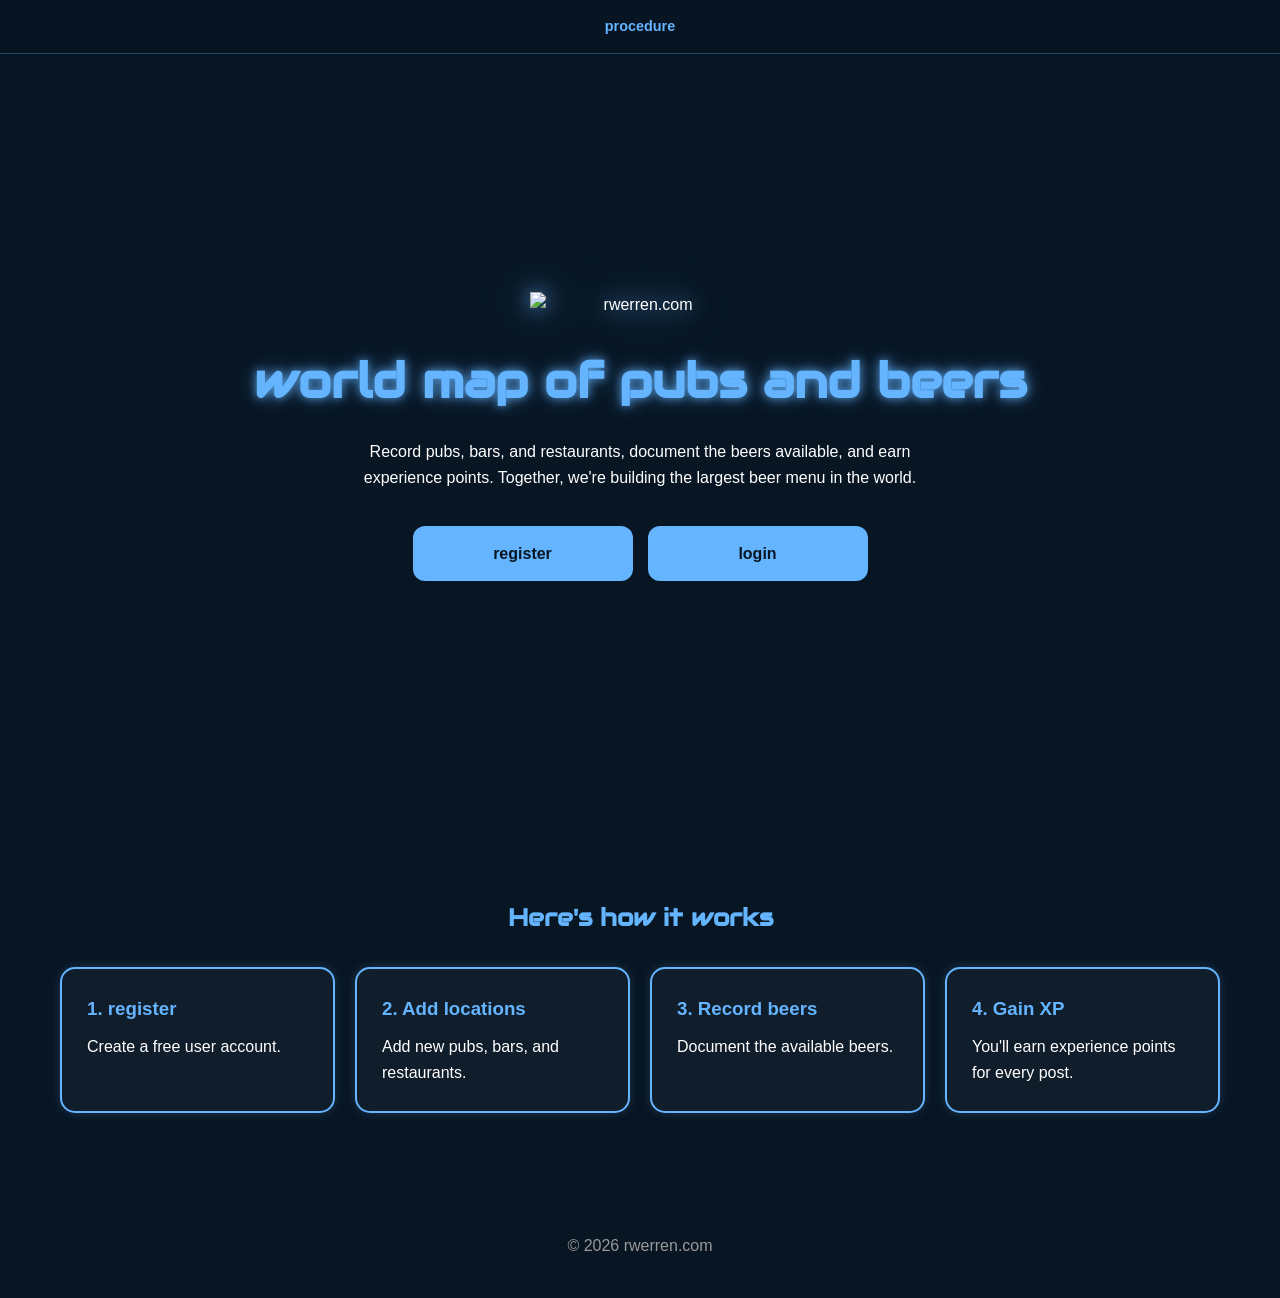
==== Bier-testumgebung/index.html @ 4f762f47 "Add files via upload" ====
<!DOCTYPE html>
<html lang="de">
<head>
<meta charset="UTF-8">
<meta name="viewport" content="width=device-width, initial-scale=1.0">
<title>Bierkarte Schweiz | rwerren.com</title>

<link href="https://fonts.googleapis.com/css2?family=Audiowide&display=swap" rel="stylesheet">

<style>

:root{
    --bg:#081624;
    --card:#10263a;
    --blue:#64b4ff;
    --text:#ffffff;
}

*{
    margin:0;
    padding:0;
    box-sizing:border-box;
}

html{
    scroll-behavior:smooth;
}

body{
    background:var(--bg);
    color:var(--text);
    font-family:Arial,sans-serif;
    line-height:1.6;
}

/* ==========================
   Navigation
   ========================== */

nav{
    position:sticky;
    top:0;
    z-index:1000;

    background:rgba(8,22,36,0.95);

    backdrop-filter:blur(10px);

    display:flex;
    justify-content:center;
    gap:20px;

    padding:15px;

    border-bottom:1px solid rgba(100,180,255,.3);
}

nav a{
    color:var(--blue);
    text-decoration:none;
    font-size:0.9rem;
    font-weight:bold;
}

/* ==========================
   Hero
   ========================== */

header{
    min-height:85vh;

    display:flex;
    flex-direction:column;
    justify-content:center;
    align-items:center;

    text-align:center;

    padding:30px 20px;
}

.logo{
    width:140px;
    margin-bottom:25px;

    filter:
        drop-shadow(0 0 10px rgba(100,180,255,.8))
        drop-shadow(0 0 25px rgba(100,180,255,.4));
}

h1,h2{
    font-family:'Audiowide',sans-serif;
}

h1{
    color:var(--blue);

    font-size:2rem;

    margin-bottom:20px;

    text-shadow:
        0 0 10px rgba(100,180,255,.8),
        0 0 20px rgba(100,180,255,.4);
}

.subtitle{
    max-width:600px;
    margin-bottom:35px;
    font-size:1rem;
}

.button-container{
    display:flex;
    flex-direction:column;
    gap:15px;
    width:100%;
    max-width:280px;
}

.btn{
    background:var(--blue);
    color:var(--bg);

    text-decoration:none;

    padding:15px;

    border-radius:12px;

    font-weight:bold;
    text-align:center;

    transition:0.3s;
}

.btn:hover{
    transform:translateY(-2px);

    box-shadow:
        0 0 10px rgba(100,180,255,.8),
        0 0 20px rgba(100,180,255,.5);
}

/* ==========================
   Sections
   ========================== */

section{
    padding:50px 15px;
    max-width:1200px;
    margin:auto;
}

h2{
    text-align:center;
    color:var(--blue);
    margin-bottom:30px;
}

.grid{
    display:grid;
    gap:20px;
}

.card{
    background:rgba(255,255,255,0.03);

    border:2px solid var(--blue);
    border-radius:15px;

    padding:25px;

    box-shadow:
        0 0 10px rgba(100,180,255,.2);
}

.card h3{
    color:var(--blue);
    margin-bottom:10px;
}

/* ==========================
   Footer
   ========================== */

footer{
    text-align:center;
    padding:40px 20px;
    color:#999;
}

/* ==========================
   Desktop
   ========================== */

@media (min-width:768px){

    h1{
        font-size:3rem;
    }

    .logo{
        width:220px;
    }

    .button-container{
        flex-direction:row;
        justify-content:center;
        max-width:none;
    }

    .btn{
        width:220px;
    }

    .grid{
        grid-template-columns:repeat(auto-fit,minmax(250px,1fr));
    }

    section{
        padding:80px 20px;
    }
}

</style>
</head>
<body>

<nav>
    <a href="#funktion">procedure</a>
</nav>

<header>

    <img src="images/logo.png"
         alt="rwerren.com"
         class="logo">

    <h1>world map of pubs and beers</h1>

    <p class="subtitle">
        Record pubs, bars, and restaurants,
        document the beers available,
        and earn experience points.
        Together, we're building the largest
        beer menu in the world.
    </p>

    <div class="button-container">
        <a href="#" class="btn">register</a>
        <a href="#" class="btn">login</a>
    </div>

</header>

<section id="funktion">

    <h2>Here's how it works</h2>

    <div class="grid">

        <div class="card">
            <h3>1. register</h3>
            <p>Create a free user account.</p>
        </div>

        <div class="card">
            <h3>2. Add locations</h3>
            <p>Add new pubs, bars, and restaurants.</p>
        </div>

        <div class="card">
            <h3>3. Record beers</h3>
            <p>Document the available beers.</p>
        </div>

        <div class="card">
            <h3>4. Gain XP</h3>
            <p>You'll earn experience points for every post.</p>
        </div>

    </div>

</section>

<footer>

    © 2026 rwerren.com

</footer>

</body>
</html>
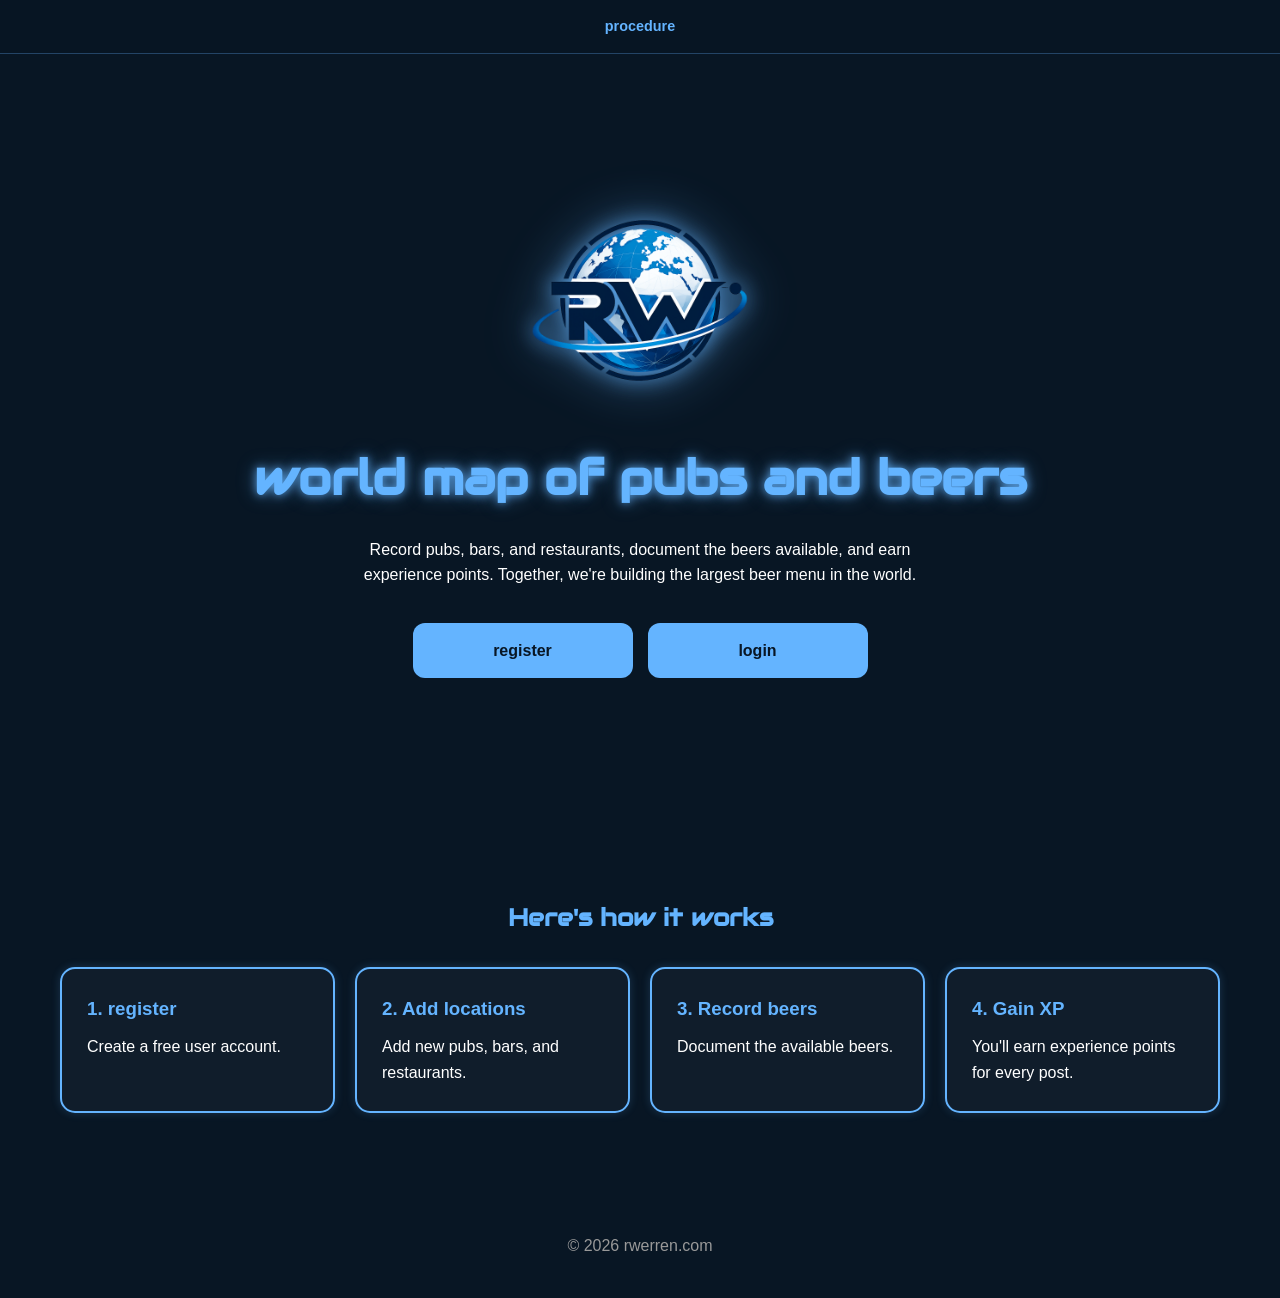
==== commit 28b73296: "Add files via upload" ====
--- a/Bier-testumgebung/index.html
+++ b/Bier-testumgebung/index.html
@@ -233,7 +233,7 @@
 
 <header>
 
-    <img src="images/logo.png"
+    <img src="images/Logo.png"
          alt="rwerren.com"
          class="logo">
 
